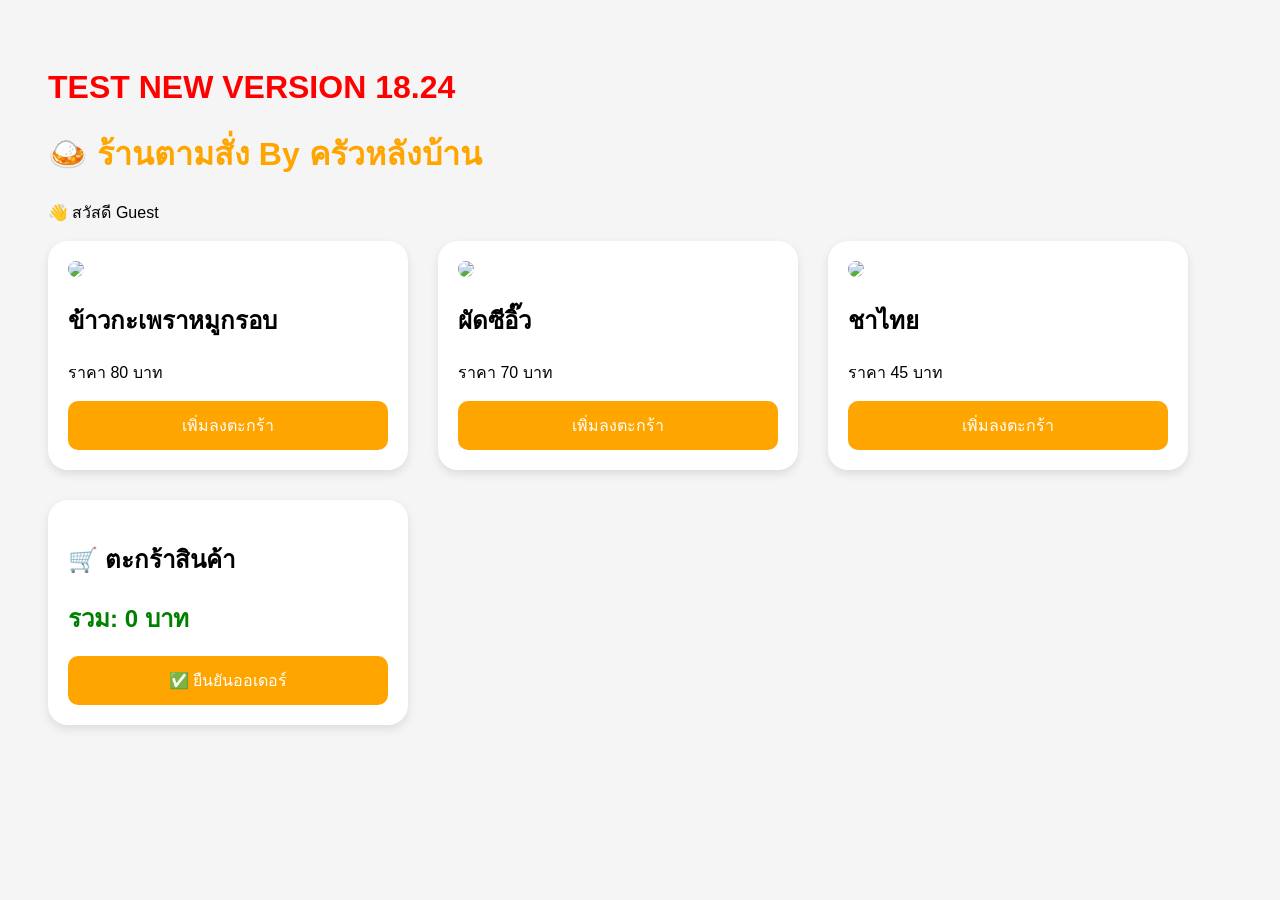
==== index.html @ c69625b1 "move js to script file" ====
<!DOCTYPE html>
<html lang="th">

<head>

    <meta charset="UTF-8">

    <meta name="viewport"
          content="width=device-width, initial-scale=1.0">

    <title>FOoDelivery</title>

    <style>

        body {

            font-family: sans-serif;
            background: #f5f5f5;
            padding: 40px;
        }

        h1 {

            color: orange;
        }

        .container {

            display: flex;
            gap: 30px;
            flex-wrap: wrap;
        }

        .food-card,
        .cart {

            background: white;

            padding: 20px;

            border-radius: 20px;

            width: 320px;

            box-shadow: 0 4px 10px rgba(0,0,0,0.1);
        }

        .food-card img {

            border-radius: 12px;
        }

        button {

            background: orange;

            color: white;

            border: none;

            padding: 12px 20px;

            border-radius: 10px;

            cursor: pointer;

            width: 100%;

            font-size: 16px;
        }

        .cart-item {

            border-bottom: 1px solid #ddd;

            padding: 10px 0;
        }

        .total {

            font-size: 24px;

            font-weight: bold;

            color: green;

            margin-top: 20px;
        }

    </style>

</head>

<body>
              <h1 style="color:red;">
              TEST NEW VERSION 18.24
              </h1>
    <h1>
        🍛 ร้านตามสั่ง By ครัวหลังบ้าน
    </h1>

    <p>

        👋 สวัสดี
        <span id="username">Guest</span>

    </p>

    <div class="container">

        <!-- FOOD -->
        <div class="container" id="food-container">

        </div>

        <!-- CART -->
        <div class="cart">

            <h2>
                🛒 ตะกร้าสินค้า
            </h2>

            <div id="cart-items"></div>

            <div class="total">

                รวม:
                <span id="total-price">0</span>
                บาท

            </div>

            <br>

            <button onclick="checkout()">

                ✅ ยืนยันออเดอร์

            </button>

        </div>

    </div>

    <!-- LIFF -->
    <script src="https://static.line-scdn.net/liff/edge/2/sdk.js"></script>

    <script src="script.js?v=2"></script>

</body>
</html>
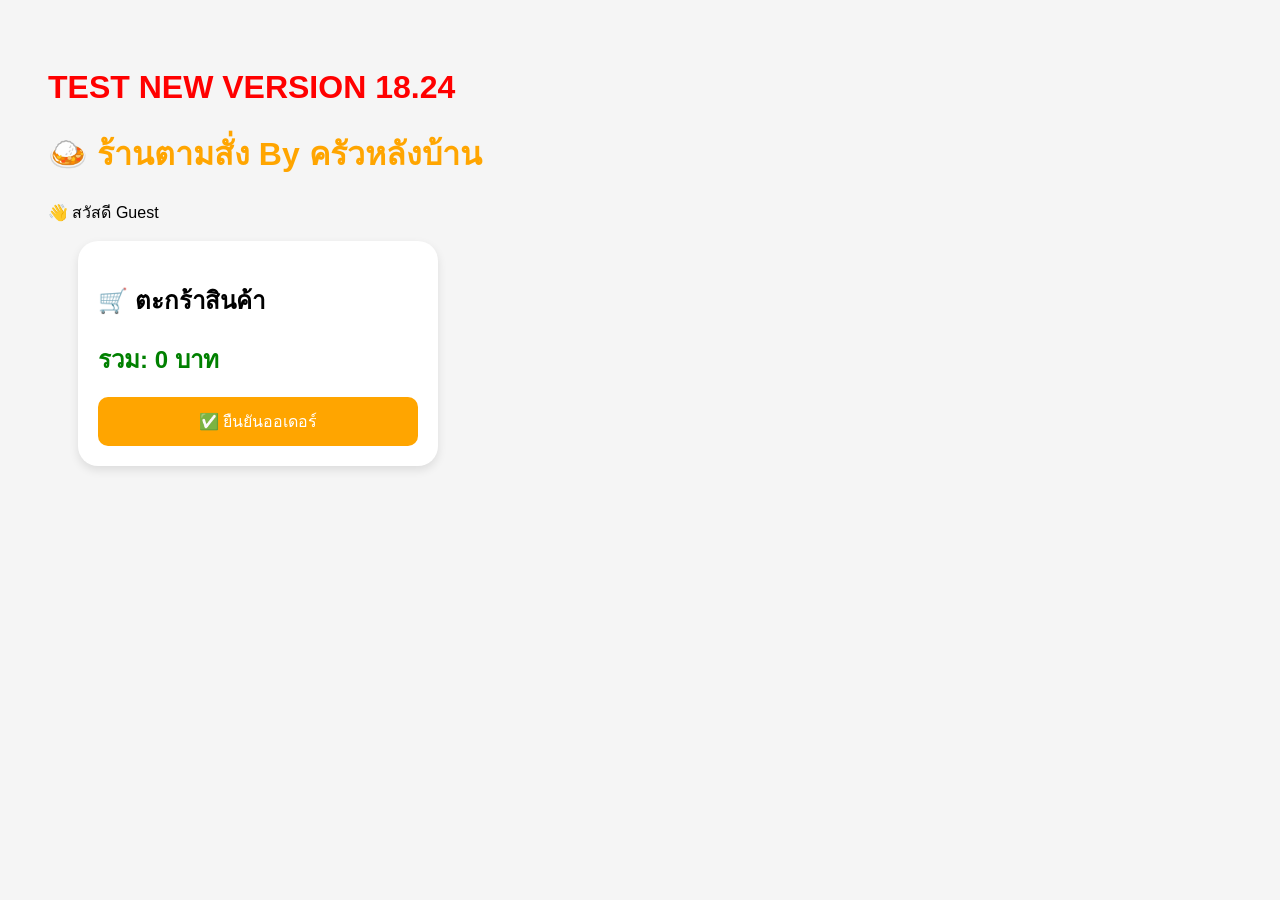
==== commit 883f86bb: "show foods from sheet" ====
--- a/index.html
+++ b/index.html
@@ -142,6 +142,10 @@
 
     </div>
 
+    <div class="container" id="food-container">
+        
+    </div>
+
     <!-- LIFF -->
     <script src="https://static.line-scdn.net/liff/edge/2/sdk.js"></script>
 
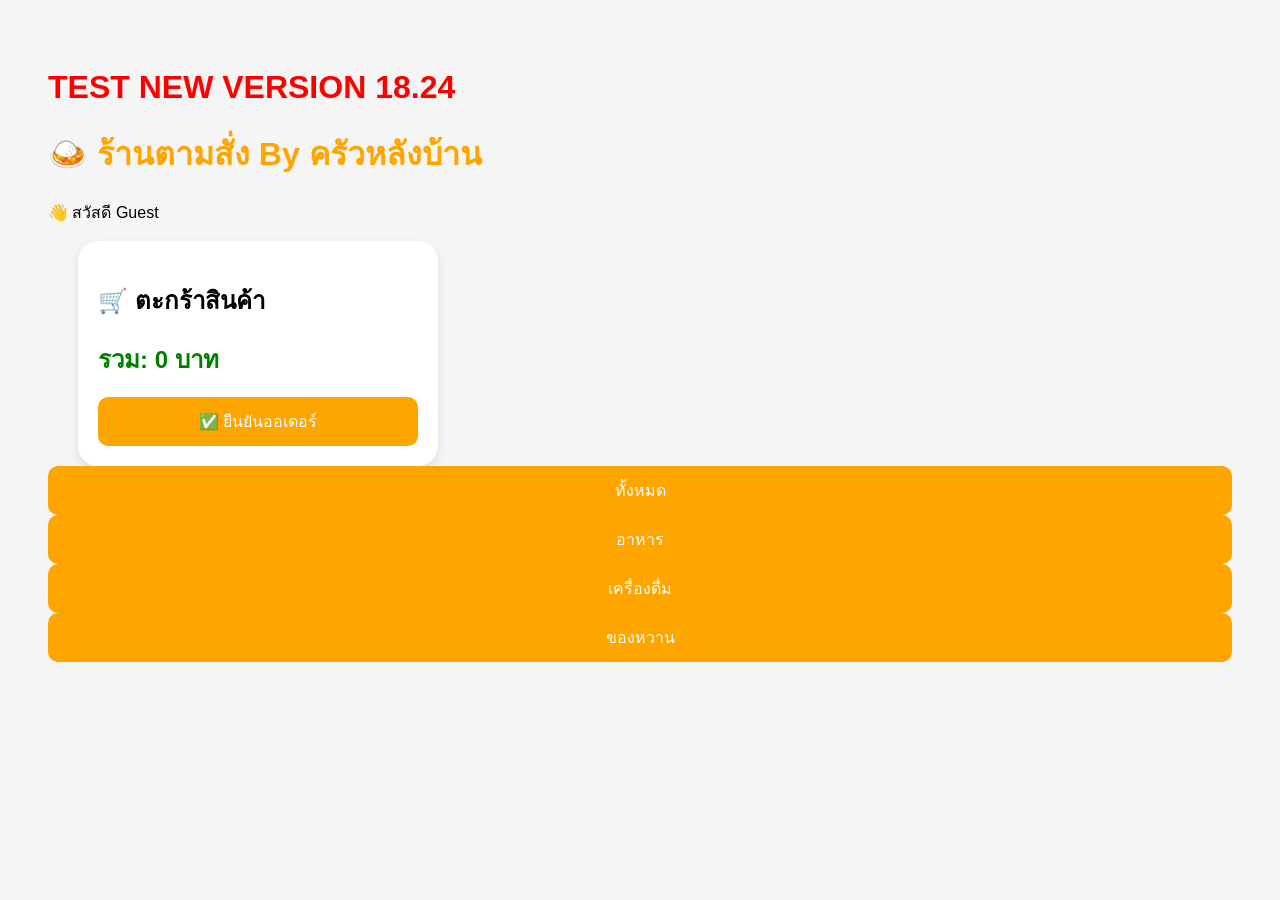
==== commit b260fafb: "add product status system" ====
--- a/index.html
+++ b/index.html
@@ -142,14 +142,32 @@
 
     </div>
 
-    <div class="container" id="food-container">
-        
-    </div>
+<div class="filter-buttons">
+
+    <button onclick="filterCategory('ทั้งหมด')">
+        ทั้งหมด
+    </button>
+
+    <button onclick="filterCategory('อาหาร')">
+        อาหาร
+    </button>
+
+    <button onclick="filterCategory('เครื่องดื่ม')">
+        เครื่องดื่ม
+    </button>
+
+    <button onclick="filterCategory('ของหวาน')">
+        ของหวาน
+    </button>
+
+</div>
+
+    <div class="container" id="food-container"></div>
 
     <!-- LIFF -->
     <script src="https://static.line-scdn.net/liff/edge/2/sdk.js"></script>
 
-    <script src="script.js?v=2"></script>
+    <script src="script.js?v=3"></script>
 
 </body>
 </html>
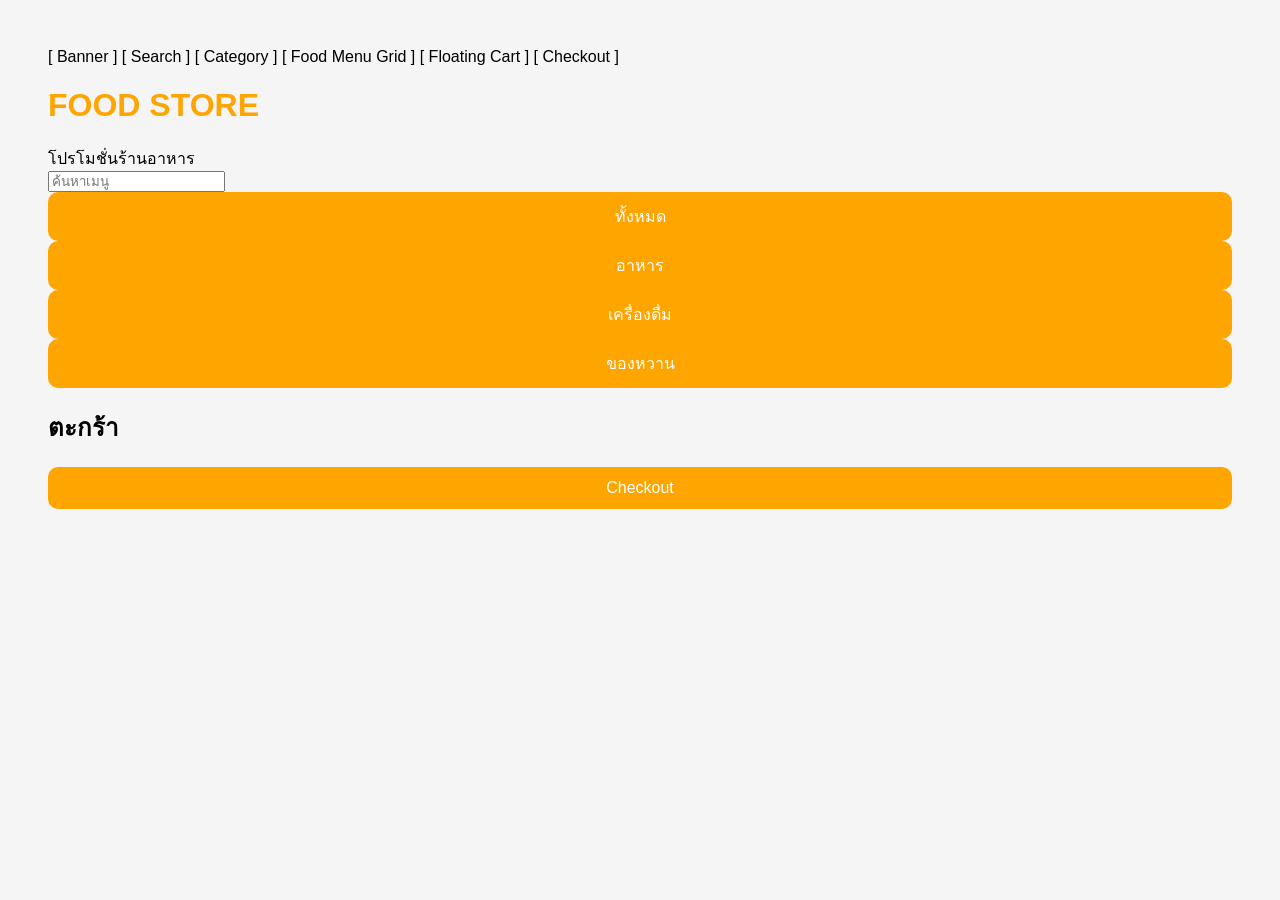
==== commit 4cdfefcb: "add product status system" ====
--- a/index.html
+++ b/index.html
@@ -92,78 +92,84 @@
 </head>
 
 <body>
-              <h1 style="color:red;">
-              TEST NEW VERSION 18.24
-              </h1>
+
+[ Banner ]
+
+[ Search ]
+
+[ Category ]
+
+[ Food Menu Grid ]
+
+[ Floating Cart ]
+
+[ Checkout ]
+
+
+<header>
+
     <h1>
-        🍛 ร้านตามสั่ง By ครัวหลังบ้าน
+        FOOD STORE
     </h1>
 
-    <p>
+</header>
 
-        👋 สวัสดี
-        <span id="username">Guest</span>
+    <section class="banner">
 
-    </p>
+        โปรโมชั่นร้านอาหาร
 
-    <div class="container">
+    </section>
 
-        <!-- FOOD -->
-        <div class="container" id="food-container">
+    <section class="search-section">
+
+        <input
+            type="text"
+            id="search-input"
+            placeholder="ค้นหาเมนู"
+            oninput="renderFoods()"
+        >
+
+    </section>
+
+    <section class="category-section">
+
+        <button>ทั้งหมด</button>
+
+        <button>อาหาร</button>
+
+        <button>เครื่องดื่ม</button>
+
+        <button>ของหวาน</button>
+
+    </section>
+
+    <section
+        id="food-container"
+        class="food-grid"
+    >
+
+    </section>
+
+    <section class="cart-section">
+
+        <h2>ตะกร้า</h2>
+
+        <div id="cart-items">
 
         </div>
 
-        <!-- CART -->
-        <div class="cart">
+        <button>
 
-            <h2>
-                🛒 ตะกร้าสินค้า
-            </h2>
+            Checkout
 
-            <div id="cart-items"></div>
+        </button>
 
-            <div class="total">
+    </section>
 
-                รวม:
-                <span id="total-price">0</span>
-                บาท
+    <div id="food-container"></div>
 
-            </div>
-
-            <br>
-
-            <button onclick="checkout()">
-
-                ✅ ยืนยันออเดอร์
-
-            </button>
-
-        </div>
-
-    </div>
-
-<div class="filter-buttons">
-
-    <button onclick="filterCategory('ทั้งหมด')">
-        ทั้งหมด
-    </button>
-
-    <button onclick="filterCategory('อาหาร')">
-        อาหาร
-    </button>
-
-    <button onclick="filterCategory('เครื่องดื่ม')">
-        เครื่องดื่ม
-    </button>
-
-    <button onclick="filterCategory('ของหวาน')">
-        ของหวาน
-    </button>
-
-</div>
-
-    <div class="container" id="food-container"></div>
-
+    <div id="cart-items"></div>
+    
     <!-- LIFF -->
     <script src="https://static.line-scdn.net/liff/edge/2/sdk.js"></script>
 
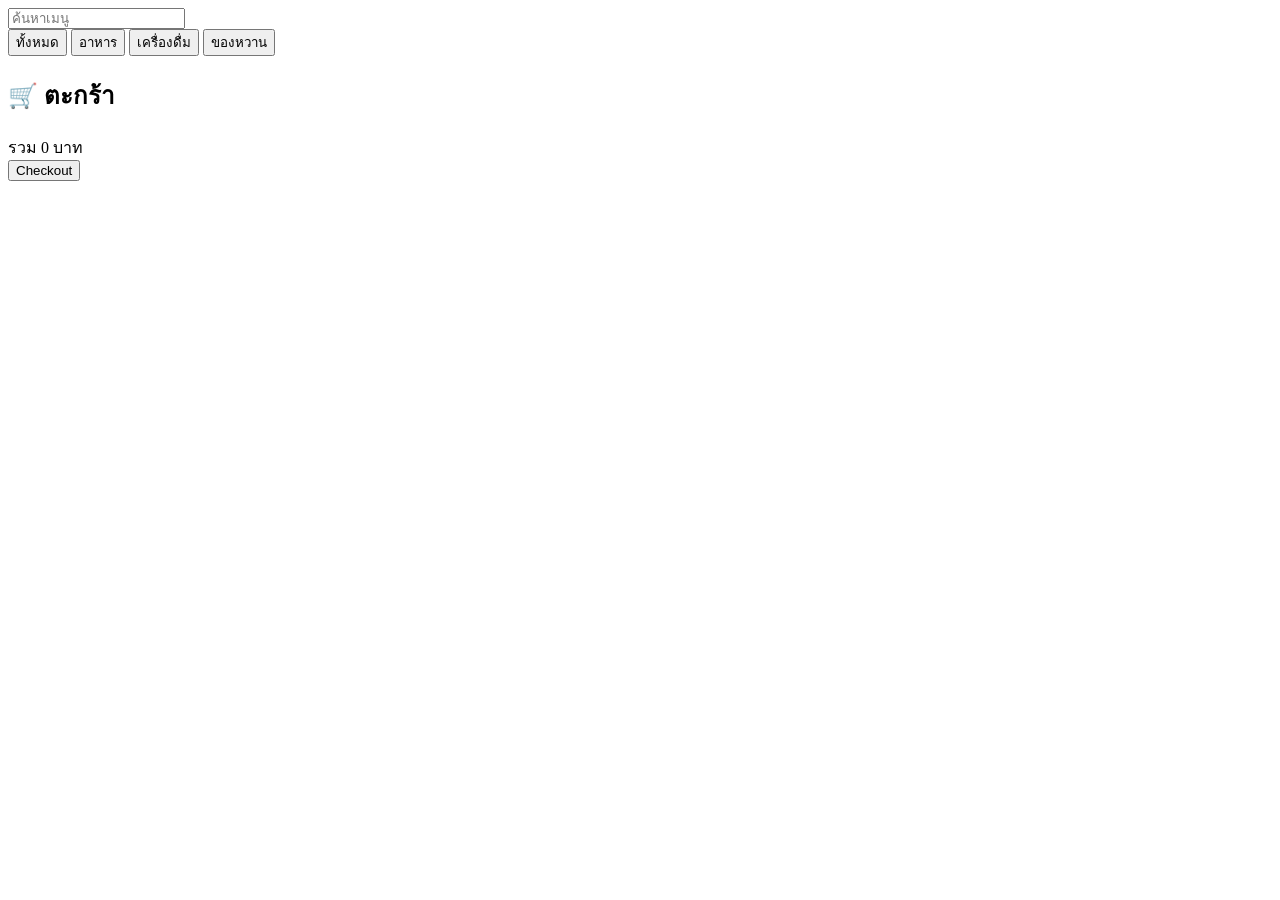
==== commit 0262b491: "add product status system" ====
--- a/index.html
+++ b/index.html
@@ -1,122 +1,7 @@
 <!DOCTYPE html>
-<html lang="th">
+            </p>
 
-<head>
-
-    <meta charset="UTF-8">
-
-    <meta name="viewport"
-          content="width=device-width, initial-scale=1.0">
-
-    <title>FOoDelivery</title>
-
-    <style>
-
-        body {
-
-            font-family: sans-serif;
-            background: #f5f5f5;
-            padding: 40px;
-        }
-
-        h1 {
-
-            color: orange;
-        }
-
-        .container {
-
-            display: flex;
-            gap: 30px;
-            flex-wrap: wrap;
-        }
-
-        .food-card,
-        .cart {
-
-            background: white;
-
-            padding: 20px;
-
-            border-radius: 20px;
-
-            width: 320px;
-
-            box-shadow: 0 4px 10px rgba(0,0,0,0.1);
-        }
-
-        .food-card img {
-
-            border-radius: 12px;
-        }
-
-        button {
-
-            background: orange;
-
-            color: white;
-
-            border: none;
-
-            padding: 12px 20px;
-
-            border-radius: 10px;
-
-            cursor: pointer;
-
-            width: 100%;
-
-            font-size: 16px;
-        }
-
-        .cart-item {
-
-            border-bottom: 1px solid #ddd;
-
-            padding: 10px 0;
-        }
-
-        .total {
-
-            font-size: 24px;
-
-            font-weight: bold;
-
-            color: green;
-
-            margin-top: 20px;
-        }
-
-    </style>
-
-</head>
-
-<body>
-
-[ Banner ]
-
-[ Search ]
-
-[ Category ]
-
-[ Food Menu Grid ]
-
-[ Floating Cart ]
-
-[ Checkout ]
-
-
-<header>
-
-    <h1>
-        FOOD STORE
-    </h1>
-
-</header>
-
-    <section class="banner">
-
-        โปรโมชั่นร้านอาหาร
+        </div>
 
     </section>
 
@@ -126,54 +11,64 @@
             type="text"
             id="search-input"
             placeholder="ค้นหาเมนู"
-            oninput="renderFoods()"
         >
 
     </section>
 
     <section class="category-section">
 
-        <button>ทั้งหมด</button>
+        <button>
+            ทั้งหมด
+        </button>
 
-        <button>อาหาร</button>
+        <button>
+            อาหาร
+        </button>
 
-        <button>เครื่องดื่ม</button>
+        <button>
+            เครื่องดื่ม
+        </button>
 
-        <button>ของหวาน</button>
+        <button>
+            ของหวาน
+        </button>
 
     </section>
 
     <section
+        class="food-grid"
         id="food-container"
-        class="food-grid"
     >
 
     </section>
 
-    <section class="cart-section">
+    <aside class="cart-section">
 
-        <h2>ตะกร้า</h2>
+        <h2>
+            🛒 ตะกร้า
+        </h2>
 
         <div id="cart-items">
 
         </div>
 
-        <button>
+        <div class="total-price">
+
+            รวม 0 บาท
+
+        </div>
+
+        <button class="checkout-btn">
 
             Checkout
 
         </button>
 
-    </section>
+    </aside>
 
-    <div id="food-container"></div>
-
-    <div id="cart-items"></div>
-    
-    <!-- LIFF -->
     <script src="https://static.line-scdn.net/liff/edge/2/sdk.js"></script>
 
-    <script src="script.js?v=3"></script>
+    <script src="script.js"></script>
 
 </body>
 </html>
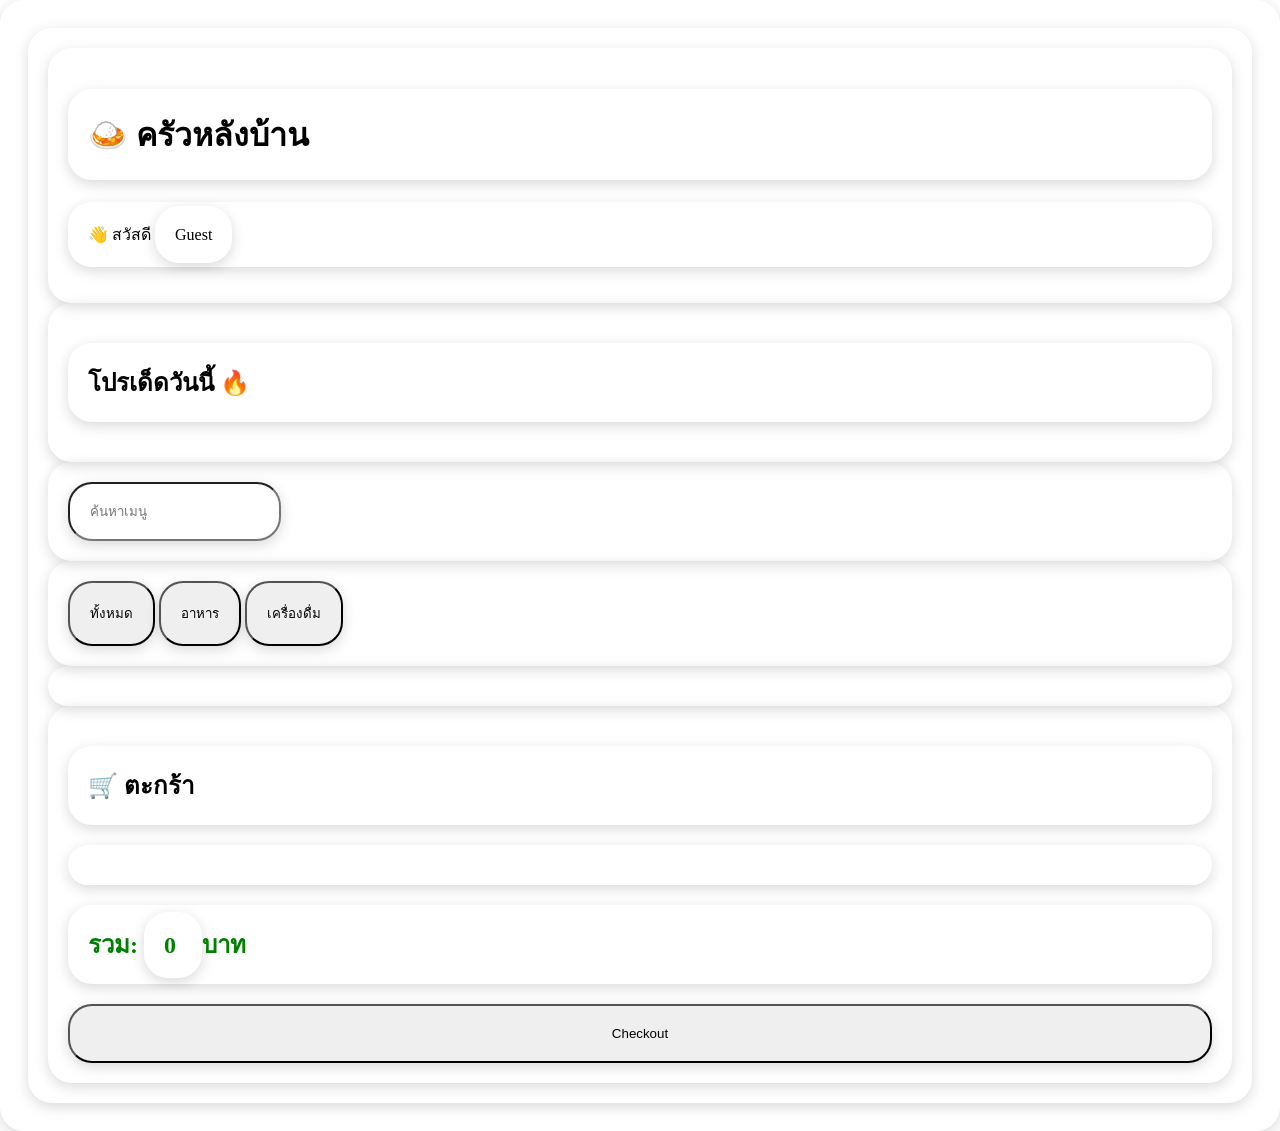
==== commit eb834b48: "add product status system" ====
--- a/index.html
+++ b/index.html
@@ -1,7 +1,51 @@
 <!DOCTYPE html>
-            </p>
 
-        </div>
+<html lang="th">
+
+<head>
+
+    <meta charset="UTF-8">
+
+    <meta
+        name="viewport"
+        content="width=device-width, initial-scale=1.0"
+    >
+
+    <title>
+        ครัวหลังบ้าน
+    </title>
+
+    <link
+        rel="stylesheet"
+        href="style.css"
+    >
+
+</head>
+
+<body>
+
+    <header class="main-header">
+
+        <h1>
+            🍛 ครัวหลังบ้าน
+        </h1>
+
+        <p>
+
+            👋 สวัสดี
+            <span id="username">
+                Guest
+            </span>
+
+        </p>
+
+    </header>
+
+    <section class="banner">
+
+        <h2>
+            โปรเด็ดวันนี้ 🔥
+        </h2>
 
     </section>
 
@@ -11,26 +55,23 @@
             type="text"
             id="search-input"
             placeholder="ค้นหาเมนู"
+            oninput="renderFoods()"
         >
 
     </section>
 
     <section class="category-section">
 
-        <button>
+        <button onclick="filterCategory('ทั้งหมด')">
             ทั้งหมด
         </button>
 
-        <button>
+        <button onclick="filterCategory('อาหาร')">
             อาหาร
         </button>
 
-        <button>
+        <button onclick="filterCategory('เครื่องดื่ม')">
             เครื่องดื่ม
-        </button>
-
-        <button>
-            ของหวาน
         </button>
 
     </section>
@@ -54,11 +95,18 @@
 
         <div class="total-price">
 
-            รวม 0 บาท
+            รวม:
+            <span id="total-price">
+                0
+            </span>
+            บาท
 
         </div>
 
-        <button class="checkout-btn">
+        <button
+            class="checkout-btn"
+            onclick="checkout()"
+        >
 
             Checkout
 
@@ -71,4 +119,5 @@
     <script src="script.js"></script>
 
 </body>
+
 </html>
--- a/style.css
+++ b/style.css
@@ -0,0 +1,83 @@
+* {
+
+    border-radius: 24px;
+
+    padding: 20px;
+
+    box-shadow:
+        0 4px 14px rgba(0,0,0,0.15);
+}
+
+.total-price {
+
+    margin-top: 20px;
+
+    font-size: 24px;
+
+    font-weight: bold;
+
+    color: green;
+}
+
+.checkout-btn {
+
+    width: 100%;
+
+    margin-top: 20px;
+}
+
+.dashboard-section,
+.dashboard-grid {
+
+    display: grid;
+
+    grid-template-columns:
+        repeat(auto-fit, minmax(240px, 1fr));
+
+    gap: 20px;
+
+    margin-bottom: 30px;
+}
+
+.dashboard-card,
+.admin-form-section,
+.menu-management,
+.order-card {
+
+    background: white;
+
+    border-radius: 24px;
+
+    padding: 24px;
+
+    box-shadow:
+        0 4px 14px rgba(0,0,0,0.08);
+}
+
+.admin-form-section {
+
+    margin-bottom: 30px;
+}
+
+.admin-form-section input,
+.admin-form-section select {
+
+    width: 100%;
+
+    padding: 14px;
+
+    margin-top: 10px;
+
+    margin-bottom: 14px;
+
+    border-radius: 12px;
+
+    border: 1px solid #ddd;
+}
+
+.orders-wrapper {
+
+    display: grid;
+
+    gap: 20px;
+}
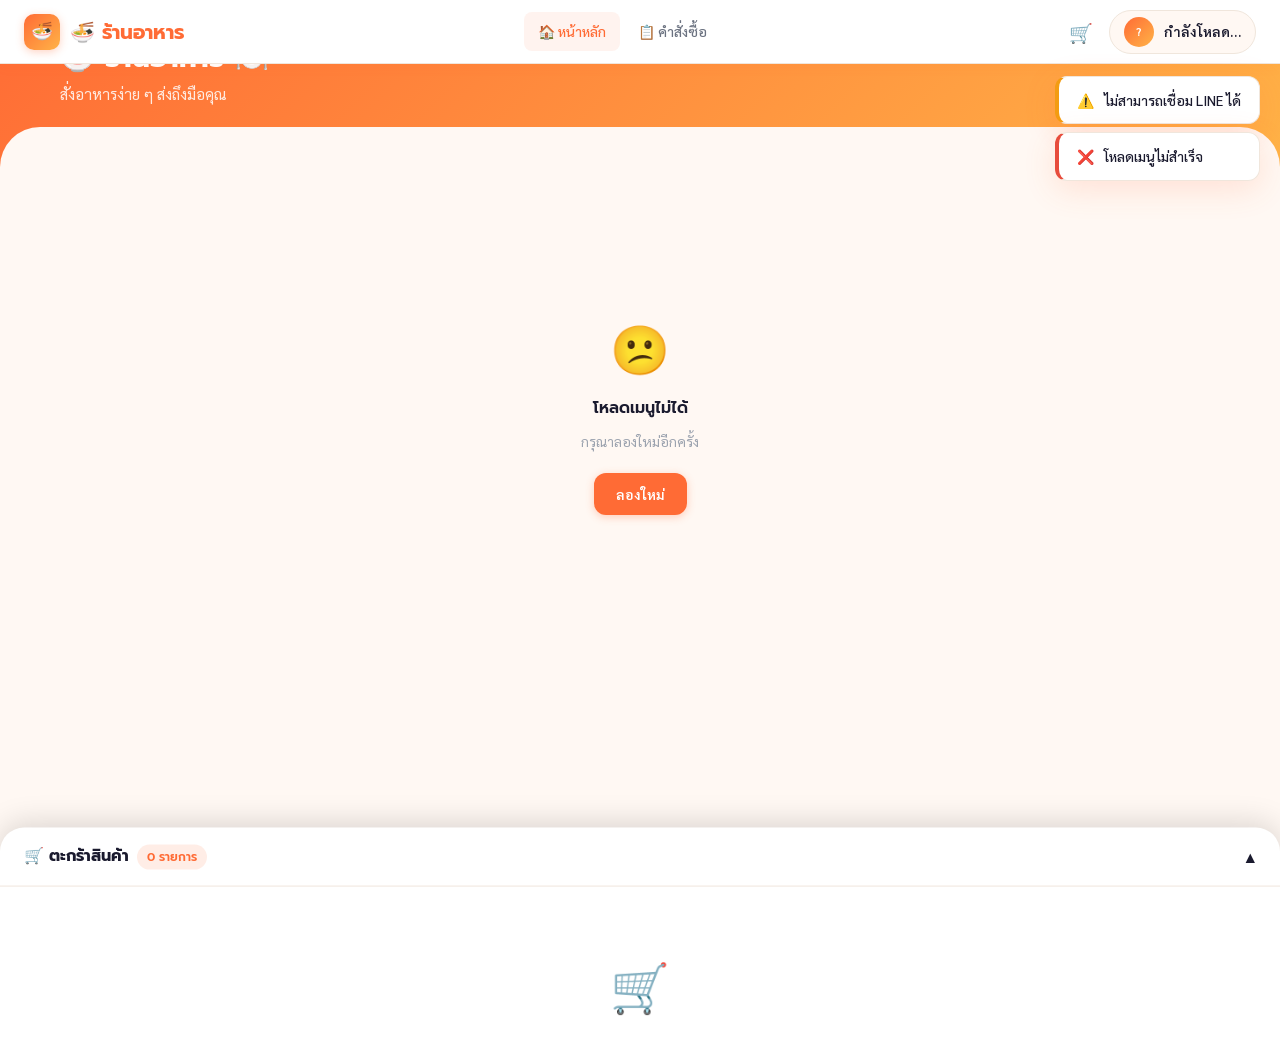
==== commit 92ff92f4: "FOoDoGo" ====
--- a/index.html
+++ b/index.html
@@ -1,123 +1,163 @@
-<!DOCTYPE html>
-
-<html lang="th">
-
-<head>
-
-    <meta charset="UTF-8">
-
-    <meta
-        name="viewport"
-        content="width=device-width, initial-scale=1.0"
-    >
-
-    <title>
-        ครัวหลังบ้าน
-    </title>
-
-    <link
-        rel="stylesheet"
-        href="style.css"
-    >
-
-</head>
-
-<body>
-
-    <header class="main-header">
-
-        <h1>
-            🍛 ครัวหลังบ้าน
-        </h1>
-
-        <p>
-
-            👋 สวัสดี
-            <span id="username">
-                Guest
-            </span>
-
-        </p>
-
-    </header>
-
-    <section class="banner">
-
-        <h2>
-            โปรเด็ดวันนี้ 🔥
-        </h2>
-
-    </section>
-
-    <section class="search-section">
-
-        <input
-            type="text"
-            id="search-input"
-            placeholder="ค้นหาเมนู"
-            oninput="renderFoods()"
-        >
-
-    </section>
-
-    <section class="category-section">
-
-        <button onclick="filterCategory('ทั้งหมด')">
-            ทั้งหมด
-        </button>
-
-        <button onclick="filterCategory('อาหาร')">
-            อาหาร
-        </button>
-
-        <button onclick="filterCategory('เครื่องดื่ม')">
-            เครื่องดื่ม
-        </button>
-
-    </section>
-
-    <section
-        class="food-grid"
-        id="food-container"
-    >
-
-    </section>
-
-    <aside class="cart-section">
-
-        <h2>
-            🛒 ตะกร้า
-        </h2>
-
-        <div id="cart-items">
-
-        </div>
-
-        <div class="total-price">
-
-            รวม:
-            <span id="total-price">
-                0
-            </span>
-            บาท
-
-        </div>
-
-        <button
-            class="checkout-btn"
-            onclick="checkout()"
-        >
-
-            Checkout
-
-        </button>
-
-    </aside>
-
-    <script src="https://static.line-scdn.net/liff/edge/2/sdk.js"></script>
-
-    <script src="script.js"></script>
-
-</body>
-
+<!DOCTYPE html>
+<html lang="th">
+<head>
+  <meta charset="UTF-8">
+  <meta name="viewport" content="width=device-width, initial-scale=1.0">
+  <title>สั่งอาหาร</title>
+  <link rel="preconnect" href="https://fonts.googleapis.com">
+  <link rel="stylesheet" href="style.css">
+</head>
+<body>
+
+<!-- ── Navbar ── -->
+<nav class="navbar">
+  <div class="navbar-brand">
+    <div class="logo-icon">🍜</div>
+    <span id="shop-name">ร้านอาหาร</span>
+  </div>
+
+  <div class="navbar-nav">
+    <a href="index.html"  class="nav-link active">🏠 หน้าหลัก</a>
+    <a href="orders.html" class="nav-link">📋 คำสั่งซื้อ</a>
+  </div>
+
+  <div class="flex items-center gap-2">
+    <button class="cart-btn" onclick="toggleCart()" title="ตะกร้าสินค้า">
+      🛒
+      <span class="cart-badge hidden" id="cart-badge">0</span>
+    </button>
+    <div class="navbar-user">
+      <div class="user-avatar" id="user-avatar">?</div>
+      <span class="user-name" id="user-name">กำลังโหลด…</span>
+    </div>
+  </div>
+</nav>
+
+<!-- ── Hero ── -->
+<div class="menu-hero">
+  <div class="menu-hero-content">
+    <h1 id="hero-title">สั่งอาหารออนไลน์ 🍽️</h1>
+    <p id="hero-sub">เลือกเมนูที่คุณชอบ สั่งง่าย ส่งเร็ว</p>
+  </div>
+</div>
+
+<!-- ── Main Content ── -->
+<div class="page-wrapper">
+  <div class="container">
+
+    <!-- Category Filter -->
+    <div id="category-filter" class="category-filter"></div>
+
+    <!-- Food Grid -->
+    <div id="food-grid" class="food-grid"></div>
+
+  </div>
+</div>
+
+<!-- ── Cart Drawer ── -->
+<div id="cart-drawer" class="cart-drawer">
+  <div class="cart-handle" onclick="toggleCart()">
+    <div class="cart-handle-title">
+      🛒 ตะกร้าสินค้า
+      <span class="badge badge-primary" id="cart-count-badge">0 รายการ</span>
+    </div>
+    <span id="cart-toggle-icon">▲</span>
+  </div>
+
+  <div id="cart-empty" class="empty-state">
+    <div class="empty-icon">🛒</div>
+    <h3>ตะกร้าว่างเปล่า</h3>
+    <p>เลือกเมนูที่คุณชอบได้เลย!</p>
+  </div>
+
+  <div id="cart-items" class="cart-items"></div>
+
+  <div id="cart-footer" class="cart-footer hidden">
+    <div class="cart-total">
+      <span>รวมทั้งหมด</span>
+      <span class="cart-total-price" id="cart-total">฿0</span>
+    </div>
+    <button class="btn btn-primary btn-lg btn-block" onclick="openCheckout()">
+      ✅ สั่งอาหาร
+    </button>
+  </div>
+</div>
+
+<!-- ── Food Detail Modal ── -->
+<div class="modal-overlay" id="food-detail-modal">
+  <div class="modal">
+    <div class="modal-header">
+      <h2 class="modal-title" id="detail-name">ชื่อเมนู</h2>
+      <button class="modal-close" onclick="closeModal('food-detail-modal')">✕</button>
+    </div>
+    <div id="detail-img" style="border-radius:var(--radius-md);overflow:hidden;margin-bottom:16px;background:var(--bg);min-height:160px;display:flex;align-items:center;justify-content:center"></div>
+    <p id="detail-desc" style="font-size:0.875rem;color:var(--text-secondary);margin-bottom:12px;line-height:1.7"></p>
+    <div style="font-size:1.25rem;font-weight:700;color:var(--primary);margin-bottom:20px" id="detail-price">฿0</div>
+    <button class="btn btn-primary btn-block" id="detail-add-btn" onclick="">+ เพิ่มลงตะกร้า</button>
+  </div>
+</div>
+
+<!-- ── Checkout Modal ── -->
+<div class="modal-overlay" id="checkout-modal">
+  <div class="modal">
+    <div class="modal-header">
+      <h2 class="modal-title">🛒 ยืนยันคำสั่งซื้อ</h2>
+      <button class="modal-close" onclick="closeModal('checkout-modal')">✕</button>
+    </div>
+
+    <div id="checkout-summary" style="margin-bottom:20px;display:flex;flex-direction:column;gap:8px"></div>
+
+    <div class="form-group">
+      <label class="form-label">📍 ที่อยู่จัดส่ง <span style="color:var(--danger)">*</span></label>
+      <textarea id="order-address" class="form-control note-field"
+                placeholder="กรอกที่อยู่จัดส่งของคุณ เช่น บ้านเลขที่, ตึก, ห้อง…"></textarea>
+    </div>
+
+    <div class="form-group">
+      <label class="form-label">📝 หมายเหตุ (ถ้ามี)</label>
+      <textarea id="order-note" class="form-control note-field"
+                placeholder="เช่น ไม่ใส่ผัก, เผ็ดน้อย…"></textarea>
+    </div>
+
+    <button class="btn btn-primary btn-lg btn-block" id="submit-order-btn" onclick="submitOrder()">
+      ✅ ยืนยันสั่งอาหาร
+    </button>
+  </div>
+</div>
+
+<!-- ── Toast Container ── -->
+<div id="toast-container" class="toast-container"></div>
+
+<!-- ── Scripts ── -->
+<script src="https://static.line-scdn.net/liff/edge/2/sdk.js"></script>
+<script src="config.js"></script>
+<script src="script.js"></script>
+<script>
+  // Set shop name from config
+  document.addEventListener("DOMContentLoaded", () => {
+    document.getElementById("shop-name").textContent = CONFIG.SHOP_NAME;
+    document.getElementById("hero-title").textContent = CONFIG.SHOP_NAME + " 🍽️";
+    document.getElementById("hero-sub").textContent   = CONFIG.SHOP_SUBTITLE;
+  });
+
+  // Cart drawer toggle arrow
+  const origToggle = window.toggleCart;
+  window.toggleCart = function() {
+    origToggle();
+    const icon = document.getElementById("cart-toggle-icon");
+    if (icon) icon.textContent = cartOpen ? "▼" : "▲";
+  };
+
+  // Update cart count badge in handle
+  const origRender = window.renderCart;
+  window.renderCart = function() {
+    origRender();
+    const badge = document.getElementById("cart-count-badge");
+    if (badge) {
+      const total = cart.reduce((s, c) => s + c.qty, 0);
+      badge.textContent = `${total} รายการ`;
+    }
+  };
+</script>
+</body>
 </html>
--- a/style.css
+++ b/style.css
@@ -1,83 +1,1490 @@
-* {
-
-    border-radius: 24px;
-
-    padding: 20px;
-
-    box-shadow:
-        0 4px 14px rgba(0,0,0,0.15);
-}
-
-.total-price {
-
-    margin-top: 20px;
-
-    font-size: 24px;
-
-    font-weight: bold;
-
-    color: green;
-}
-
-.checkout-btn {
-
-    width: 100%;
-
-    margin-top: 20px;
-}
-
-.dashboard-section,
-.dashboard-grid {
-
-    display: grid;
-
-    grid-template-columns:
-        repeat(auto-fit, minmax(240px, 1fr));
-
-    gap: 20px;
-
-    margin-bottom: 30px;
-}
-
-.dashboard-card,
-.admin-form-section,
-.menu-management,
-.order-card {
-
-    background: white;
-
-    border-radius: 24px;
-
-    padding: 24px;
-
-    box-shadow:
-        0 4px 14px rgba(0,0,0,0.08);
-}
-
-.admin-form-section {
-
-    margin-bottom: 30px;
-}
-
-.admin-form-section input,
-.admin-form-section select {
-
-    width: 100%;
-
-    padding: 14px;
-
-    margin-top: 10px;
-
-    margin-bottom: 14px;
-
-    border-radius: 12px;
-
-    border: 1px solid #ddd;
-}
-
-.orders-wrapper {
-
-    display: grid;
-
-    gap: 20px;
-}+/* ============================================
+   FOOD DELIVERY SYSTEM — style.css
+   Theme: Warm / Orange / Food App
+   ============================================ */
+
+@import url('https://fonts.googleapis.com/css2?family=Prompt:wght@300;400;500;600;700&family=Sarabun:wght@300;400;500;600&display=swap');
+
+/* ── CSS Variables ── */
+:root {
+  --primary:       #FF6B35;
+  --primary-dark:  #E85520;
+  --primary-light: #FF8C5A;
+  --accent:        #FFB347;
+  --success:       #2ECC71;
+  --danger:        #E74C3C;
+  --warning:       #F39C12;
+  --info:          #3498DB;
+
+  --bg:            #FFF8F3;
+  --bg-card:       #FFFFFF;
+  --bg-sidebar:    #1A1A2E;
+  --bg-nav:        #FFFFFF;
+
+  --text-primary:  #1A1A2E;
+  --text-secondary:#6B7280;
+  --text-muted:    #9CA3AF;
+  --text-white:    #FFFFFF;
+
+  --border:        #F0E6DC;
+  --border-strong: #E5D5C8;
+  --shadow-sm:     0 1px 3px rgba(255,107,53,0.08);
+  --shadow-md:     0 4px 16px rgba(255,107,53,0.12);
+  --shadow-lg:     0 8px 32px rgba(255,107,53,0.16);
+
+  --radius-sm:     8px;
+  --radius-md:     12px;
+  --radius-lg:     20px;
+  --radius-xl:     28px;
+
+  --font-head:     'Prompt', sans-serif;
+  --font-body:     'Sarabun', sans-serif;
+
+  --nav-height:    64px;
+  --sidebar-width: 240px;
+
+  --transition:    all 0.22s cubic-bezier(0.4,0,0.2,1);
+}
+
+/* ── Reset & Base ── */
+*, *::before, *::after { box-sizing: border-box; margin: 0; padding: 0; }
+
+html { font-size: 16px; scroll-behavior: smooth; }
+
+body {
+  font-family: var(--font-body);
+  background: var(--bg);
+  color: var(--text-primary);
+  line-height: 1.6;
+  min-height: 100vh;
+  -webkit-font-smoothing: antialiased;
+}
+
+h1,h2,h3,h4,h5,h6 { font-family: var(--font-head); line-height: 1.3; }
+a { text-decoration: none; color: inherit; }
+img { max-width: 100%; display: block; }
+ul { list-style: none; }
+button { cursor: pointer; font-family: var(--font-body); border: none; outline: none; }
+input, select, textarea { font-family: var(--font-body); outline: none; border: none; }
+
+/* ── Scrollbar ── */
+::-webkit-scrollbar { width: 6px; height: 6px; }
+::-webkit-scrollbar-track { background: var(--bg); }
+::-webkit-scrollbar-thumb { background: var(--border-strong); border-radius: 99px; }
+::-webkit-scrollbar-thumb:hover { background: var(--primary-light); }
+
+/* ============================================
+   NAVIGATION (Top Bar)
+   ============================================ */
+.navbar {
+  position: fixed;
+  top: 0; left: 0; right: 0;
+  height: var(--nav-height);
+  background: var(--bg-nav);
+  border-bottom: 1.5px solid var(--border);
+  display: flex;
+  align-items: center;
+  justify-content: space-between;
+  padding: 0 24px;
+  z-index: 100;
+  box-shadow: 0 2px 12px rgba(255,107,53,0.07);
+}
+
+.navbar-brand {
+  display: flex;
+  align-items: center;
+  gap: 10px;
+  font-family: var(--font-head);
+  font-size: 1.25rem;
+  font-weight: 700;
+  color: var(--primary);
+}
+
+.navbar-brand .logo-icon {
+  width: 36px; height: 36px;
+  background: linear-gradient(135deg, var(--primary), var(--accent));
+  border-radius: 10px;
+  display: flex; align-items: center; justify-content: center;
+  font-size: 1.1rem;
+  box-shadow: 0 2px 8px rgba(255,107,53,0.3);
+}
+
+.navbar-nav {
+  display: flex;
+  align-items: center;
+  gap: 4px;
+}
+
+.nav-link {
+  display: flex;
+  align-items: center;
+  gap: 6px;
+  padding: 8px 14px;
+  border-radius: var(--radius-sm);
+  font-size: 0.875rem;
+  font-weight: 500;
+  color: var(--text-secondary);
+  transition: var(--transition);
+}
+
+.nav-link:hover, .nav-link.active {
+  background: rgba(255,107,53,0.08);
+  color: var(--primary);
+}
+
+.navbar-user {
+  display: flex;
+  align-items: center;
+  gap: 10px;
+  padding: 6px 14px;
+  border-radius: var(--radius-xl);
+  background: var(--bg);
+  border: 1.5px solid var(--border);
+  cursor: pointer;
+  transition: var(--transition);
+}
+
+.navbar-user:hover { border-color: var(--primary-light); }
+
+.user-avatar {
+  width: 30px; height: 30px;
+  border-radius: 50%;
+  background: linear-gradient(135deg, var(--primary), var(--accent));
+  display: flex; align-items: center; justify-content: center;
+  font-size: 0.75rem;
+  font-weight: 700;
+  color: white;
+  overflow: hidden;
+}
+
+.user-avatar img { width: 100%; height: 100%; object-fit: cover; }
+
+.user-name {
+  font-size: 0.875rem;
+  font-weight: 600;
+  color: var(--text-primary);
+}
+
+/* ── Cart Badge (on navbar) ── */
+.cart-btn {
+  position: relative;
+  background: none;
+  padding: 8px;
+  border-radius: var(--radius-sm);
+  font-size: 1.2rem;
+  color: var(--text-secondary);
+  transition: var(--transition);
+}
+.cart-btn:hover { color: var(--primary); background: rgba(255,107,53,0.08); }
+
+.cart-badge {
+  position: absolute;
+  top: 2px; right: 2px;
+  background: var(--primary);
+  color: white;
+  font-size: 0.6rem;
+  font-weight: 700;
+  min-width: 16px; height: 16px;
+  border-radius: 99px;
+  display: flex; align-items: center; justify-content: center;
+  padding: 0 4px;
+}
+
+/* ============================================
+   LAYOUT — Page Wrapper
+   ============================================ */
+.page-wrapper {
+  padding-top: var(--nav-height);
+  min-height: 100vh;
+}
+
+.container {
+  max-width: 1200px;
+  margin: 0 auto;
+  padding: 0 20px;
+}
+
+/* Admin layout with sidebar */
+.admin-layout {
+  display: flex;
+  padding-top: var(--nav-height);
+  min-height: 100vh;
+}
+
+/* ── Sidebar ── */
+.sidebar {
+  width: var(--sidebar-width);
+  background: var(--bg-sidebar);
+  position: fixed;
+  top: var(--nav-height);
+  left: 0;
+  bottom: 0;
+  overflow-y: auto;
+  padding: 20px 0;
+  z-index: 50;
+  transition: var(--transition);
+}
+
+.sidebar-section {
+  padding: 0 12px;
+  margin-bottom: 8px;
+}
+
+.sidebar-label {
+  font-size: 0.65rem;
+  font-weight: 700;
+  letter-spacing: 0.12em;
+  text-transform: uppercase;
+  color: rgba(255,255,255,0.3);
+  padding: 8px 12px 4px;
+}
+
+.sidebar-link {
+  display: flex;
+  align-items: center;
+  gap: 10px;
+  padding: 10px 12px;
+  border-radius: var(--radius-sm);
+  color: rgba(255,255,255,0.65);
+  font-size: 0.875rem;
+  font-weight: 500;
+  transition: var(--transition);
+  margin-bottom: 2px;
+}
+
+.sidebar-link:hover {
+  background: rgba(255,255,255,0.08);
+  color: white;
+}
+
+.sidebar-link.active {
+  background: var(--primary);
+  color: white;
+  box-shadow: 0 2px 10px rgba(255,107,53,0.4);
+}
+
+.sidebar-link .icon { font-size: 1rem; width: 20px; text-align: center; }
+
+.admin-main {
+  margin-left: var(--sidebar-width);
+  flex: 1;
+  padding: 28px;
+  min-width: 0;
+}
+
+/* ============================================
+   CARDS
+   ============================================ */
+.card {
+  background: var(--bg-card);
+  border-radius: var(--radius-lg);
+  border: 1.5px solid var(--border);
+  padding: 24px;
+  box-shadow: var(--shadow-sm);
+  transition: var(--transition);
+}
+
+.card:hover { box-shadow: var(--shadow-md); }
+
+.card-header {
+  display: flex;
+  align-items: center;
+  justify-content: space-between;
+  margin-bottom: 20px;
+}
+
+.card-title {
+  font-family: var(--font-head);
+  font-size: 1rem;
+  font-weight: 600;
+  color: var(--text-primary);
+}
+
+/* Stat cards */
+.stat-cards {
+  display: grid;
+  grid-template-columns: repeat(auto-fit, minmax(200px, 1fr));
+  gap: 16px;
+  margin-bottom: 28px;
+}
+
+.stat-card {
+  background: var(--bg-card);
+  border-radius: var(--radius-lg);
+  padding: 20px;
+  border: 1.5px solid var(--border);
+  display: flex;
+  align-items: center;
+  gap: 16px;
+  box-shadow: var(--shadow-sm);
+  transition: var(--transition);
+}
+
+.stat-card:hover { box-shadow: var(--shadow-md); transform: translateY(-2px); }
+
+.stat-icon {
+  width: 48px; height: 48px;
+  border-radius: var(--radius-md);
+  display: flex; align-items: center; justify-content: center;
+  font-size: 1.4rem;
+  flex-shrink: 0;
+}
+
+.stat-icon.orange { background: rgba(255,107,53,0.12); }
+.stat-icon.green  { background: rgba(46,204,113,0.12); }
+.stat-icon.blue   { background: rgba(52,152,219,0.12); }
+.stat-icon.yellow { background: rgba(243,156,18,0.12); }
+
+.stat-info { flex: 1; min-width: 0; }
+
+.stat-value {
+  font-family: var(--font-head);
+  font-size: 1.5rem;
+  font-weight: 700;
+  color: var(--text-primary);
+  line-height: 1;
+  margin-bottom: 4px;
+}
+
+.stat-label {
+  font-size: 0.8rem;
+  color: var(--text-secondary);
+}
+
+/* ============================================
+   BUTTONS
+   ============================================ */
+.btn {
+  display: inline-flex;
+  align-items: center;
+  gap: 6px;
+  padding: 10px 20px;
+  border-radius: var(--radius-md);
+  font-size: 0.875rem;
+  font-weight: 600;
+  transition: var(--transition);
+  white-space: nowrap;
+  border: 2px solid transparent;
+}
+
+.btn-primary {
+  background: var(--primary);
+  color: white;
+  box-shadow: 0 2px 8px rgba(255,107,53,0.3);
+}
+.btn-primary:hover {
+  background: var(--primary-dark);
+  box-shadow: 0 4px 16px rgba(255,107,53,0.4);
+  transform: translateY(-1px);
+}
+
+.btn-outline {
+  background: transparent;
+  color: var(--primary);
+  border-color: var(--primary);
+}
+.btn-outline:hover {
+  background: rgba(255,107,53,0.08);
+}
+
+.btn-ghost {
+  background: var(--bg);
+  color: var(--text-secondary);
+  border-color: var(--border);
+}
+.btn-ghost:hover {
+  background: var(--border);
+  color: var(--text-primary);
+}
+
+.btn-success {
+  background: var(--success);
+  color: white;
+}
+.btn-success:hover { background: #27AE60; transform: translateY(-1px); }
+
+.btn-danger {
+  background: var(--danger);
+  color: white;
+}
+.btn-danger:hover { background: #C0392B; transform: translateY(-1px); }
+
+.btn-sm { padding: 6px 12px; font-size: 0.8rem; border-radius: var(--radius-sm); }
+.btn-lg { padding: 14px 28px; font-size: 1rem; border-radius: var(--radius-lg); }
+.btn-block { width: 100%; justify-content: center; }
+
+.btn:disabled {
+  opacity: 0.5;
+  cursor: not-allowed;
+  transform: none !important;
+}
+
+/* ============================================
+   FORMS
+   ============================================ */
+.form-group { margin-bottom: 18px; }
+
+.form-label {
+  display: block;
+  font-size: 0.875rem;
+  font-weight: 600;
+  color: var(--text-primary);
+  margin-bottom: 6px;
+}
+
+.form-control {
+  width: 100%;
+  padding: 10px 14px;
+  background: var(--bg);
+  border: 1.5px solid var(--border-strong);
+  border-radius: var(--radius-md);
+  font-size: 0.875rem;
+  color: var(--text-primary);
+  transition: var(--transition);
+}
+
+.form-control:focus {
+  border-color: var(--primary);
+  background: white;
+  box-shadow: 0 0 0 3px rgba(255,107,53,0.1);
+}
+
+.form-control::placeholder { color: var(--text-muted); }
+
+select.form-control { cursor: pointer; }
+
+.form-row {
+  display: grid;
+  grid-template-columns: 1fr 1fr;
+  gap: 14px;
+}
+
+/* ============================================
+   BADGES / TAGS
+   ============================================ */
+.badge {
+  display: inline-flex;
+  align-items: center;
+  gap: 4px;
+  padding: 3px 10px;
+  border-radius: 99px;
+  font-size: 0.75rem;
+  font-weight: 600;
+  white-space: nowrap;
+}
+
+.badge-primary { background: rgba(255,107,53,0.12); color: var(--primary); }
+.badge-success { background: rgba(46,204,113,0.12); color: var(--success); }
+.badge-danger  { background: rgba(231,76,60,0.12);  color: var(--danger); }
+.badge-warning { background: rgba(243,156,18,0.12); color: var(--warning); }
+.badge-info    { background: rgba(52,152,219,0.12); color: var(--info); }
+.badge-gray    { background: rgba(107,114,128,0.12); color: var(--text-secondary); }
+
+/* ============================================
+   TABLES
+   ============================================ */
+.table-wrap {
+  overflow-x: auto;
+  border-radius: var(--radius-md);
+  border: 1.5px solid var(--border);
+}
+
+table {
+  width: 100%;
+  border-collapse: collapse;
+  font-size: 0.875rem;
+}
+
+thead th {
+  background: var(--bg);
+  padding: 12px 16px;
+  text-align: left;
+  font-size: 0.75rem;
+  font-weight: 700;
+  text-transform: uppercase;
+  letter-spacing: 0.06em;
+  color: var(--text-secondary);
+  border-bottom: 1.5px solid var(--border);
+}
+
+tbody tr {
+  border-bottom: 1px solid var(--border);
+  transition: var(--transition);
+}
+tbody tr:last-child { border-bottom: none; }
+tbody tr:hover { background: rgba(255,107,53,0.03); }
+
+tbody td {
+  padding: 14px 16px;
+  color: var(--text-primary);
+  vertical-align: middle;
+}
+
+/* ============================================
+   MODAL
+   ============================================ */
+.modal-overlay {
+  position: fixed;
+  inset: 0;
+  background: rgba(26,26,46,0.6);
+  backdrop-filter: blur(4px);
+  z-index: 200;
+  display: flex;
+  align-items: center;
+  justify-content: center;
+  padding: 20px;
+  opacity: 0;
+  pointer-events: none;
+  transition: opacity 0.25s ease;
+}
+
+.modal-overlay.open {
+  opacity: 1;
+  pointer-events: all;
+}
+
+.modal {
+  background: var(--bg-card);
+  border-radius: var(--radius-xl);
+  width: 100%;
+  max-width: 520px;
+  max-height: 90vh;
+  overflow-y: auto;
+  padding: 32px;
+  box-shadow: 0 20px 60px rgba(0,0,0,0.2);
+  transform: translateY(20px) scale(0.97);
+  transition: transform 0.25s cubic-bezier(0.34,1.56,0.64,1);
+}
+
+.modal-overlay.open .modal {
+  transform: translateY(0) scale(1);
+}
+
+.modal-header {
+  display: flex;
+  align-items: center;
+  justify-content: space-between;
+  margin-bottom: 24px;
+}
+
+.modal-title {
+  font-family: var(--font-head);
+  font-size: 1.15rem;
+  font-weight: 700;
+  color: var(--text-primary);
+}
+
+.modal-close {
+  width: 32px; height: 32px;
+  border-radius: 50%;
+  background: var(--bg);
+  border: 1.5px solid var(--border);
+  display: flex; align-items: center; justify-content: center;
+  font-size: 1rem;
+  color: var(--text-secondary);
+  cursor: pointer;
+  transition: var(--transition);
+}
+.modal-close:hover { background: var(--danger); color: white; border-color: var(--danger); }
+
+/* ============================================
+   TOAST NOTIFICATIONS
+   ============================================ */
+.toast-container {
+  position: fixed;
+  top: calc(var(--nav-height) + 12px);
+  right: 20px;
+  z-index: 999;
+  display: flex;
+  flex-direction: column;
+  gap: 8px;
+  pointer-events: none;
+}
+
+.toast {
+  display: flex;
+  align-items: center;
+  gap: 10px;
+  padding: 12px 18px;
+  background: var(--bg-card);
+  border-radius: var(--radius-md);
+  border: 1.5px solid var(--border);
+  box-shadow: var(--shadow-lg);
+  font-size: 0.875rem;
+  font-weight: 500;
+  pointer-events: all;
+  animation: toastIn 0.3s cubic-bezier(0.34,1.56,0.64,1);
+  max-width: 320px;
+}
+
+.toast.success { border-left: 4px solid var(--success); }
+.toast.error   { border-left: 4px solid var(--danger); }
+.toast.info    { border-left: 4px solid var(--info); }
+.toast.warning { border-left: 4px solid var(--warning); }
+
+@keyframes toastIn {
+  from { transform: translateX(100%); opacity: 0; }
+  to   { transform: translateX(0);   opacity: 1; }
+}
+
+/* ============================================
+   LOADING / SPINNER
+   ============================================ */
+.spinner {
+  width: 36px; height: 36px;
+  border: 3px solid var(--border);
+  border-top-color: var(--primary);
+  border-radius: 50%;
+  animation: spin 0.8s linear infinite;
+}
+
+@keyframes spin { to { transform: rotate(360deg); } }
+
+.loading-wrap {
+  display: flex;
+  flex-direction: column;
+  align-items: center;
+  justify-content: center;
+  padding: 60px 20px;
+  gap: 16px;
+  color: var(--text-muted);
+  font-size: 0.875rem;
+}
+
+/* ============================================
+   EMPTY STATE
+   ============================================ */
+.empty-state {
+  display: flex;
+  flex-direction: column;
+  align-items: center;
+  justify-content: center;
+  padding: 60px 20px;
+  gap: 12px;
+  text-align: center;
+}
+
+.empty-state .empty-icon { font-size: 3rem; }
+.empty-state h3 { font-size: 1rem; font-weight: 600; color: var(--text-primary); }
+.empty-state p  { font-size: 0.875rem; color: var(--text-muted); }
+
+/* ============================================
+   PAGE HEADER
+   ============================================ */
+.page-header {
+  display: flex;
+  align-items: center;
+  justify-content: space-between;
+  margin-bottom: 28px;
+  flex-wrap: wrap;
+  gap: 12px;
+}
+
+.page-title {
+  font-family: var(--font-head);
+  font-size: 1.5rem;
+  font-weight: 700;
+  color: var(--text-primary);
+}
+
+.page-subtitle {
+  font-size: 0.875rem;
+  color: var(--text-secondary);
+  margin-top: 2px;
+}
+
+/* ============================================
+   LOGIN PAGE
+   ============================================ */
+.login-page {
+  min-height: 100vh;
+  background: linear-gradient(145deg, #FFF3EC 0%, #FFE8D6 50%, #FFDCC4 100%);
+  display: flex;
+  align-items: center;
+  justify-content: center;
+  padding: 20px;
+  position: relative;
+  overflow: hidden;
+}
+
+.login-page::before {
+  content: '';
+  position: absolute;
+  width: 600px; height: 600px;
+  border-radius: 50%;
+  background: radial-gradient(circle, rgba(255,107,53,0.15), transparent 70%);
+  top: -200px; right: -200px;
+}
+
+.login-page::after {
+  content: '';
+  position: absolute;
+  width: 400px; height: 400px;
+  border-radius: 50%;
+  background: radial-gradient(circle, rgba(255,179,71,0.15), transparent 70%);
+  bottom: -100px; left: -100px;
+}
+
+.login-box {
+  background: white;
+  border-radius: var(--radius-xl);
+  padding: 48px 40px;
+  width: 100%;
+  max-width: 420px;
+  box-shadow: 0 20px 60px rgba(255,107,53,0.15);
+  position: relative;
+  z-index: 1;
+  text-align: center;
+}
+
+.login-logo {
+  width: 72px; height: 72px;
+  background: linear-gradient(135deg, var(--primary), var(--accent));
+  border-radius: 20px;
+  display: flex; align-items: center; justify-content: center;
+  font-size: 2rem;
+  margin: 0 auto 20px;
+  box-shadow: 0 8px 24px rgba(255,107,53,0.3);
+}
+
+.login-title {
+  font-family: var(--font-head);
+  font-size: 1.75rem;
+  font-weight: 700;
+  color: var(--text-primary);
+  margin-bottom: 8px;
+}
+
+.login-subtitle {
+  font-size: 0.9rem;
+  color: var(--text-secondary);
+  margin-bottom: 36px;
+}
+
+.line-login-btn {
+  display: flex;
+  align-items: center;
+  justify-content: center;
+  gap: 12px;
+  width: 100%;
+  padding: 14px 24px;
+  background: #00B900;
+  color: white;
+  border-radius: var(--radius-md);
+  font-size: 1rem;
+  font-weight: 600;
+  border: none;
+  cursor: pointer;
+  transition: var(--transition);
+  box-shadow: 0 4px 16px rgba(0,185,0,0.25);
+}
+
+.line-login-btn:hover {
+  background: #00A000;
+  transform: translateY(-2px);
+  box-shadow: 0 6px 20px rgba(0,185,0,0.35);
+}
+
+.line-login-btn img { width: 24px; height: 24px; }
+
+/* ============================================
+   INDEX — MENU PAGE
+   ============================================ */
+.menu-hero {
+  background: linear-gradient(135deg, var(--primary), var(--accent));
+  padding: 40px 0 60px;
+  margin-bottom: -30px;
+  position: relative;
+  overflow: hidden;
+}
+
+.menu-hero::after {
+  content: '';
+  position: absolute;
+  bottom: 0; left: 0; right: 0;
+  height: 40px;
+  background: var(--bg);
+  border-radius: 40px 40px 0 0;
+}
+
+.menu-hero-content {
+  max-width: 1200px;
+  margin: 0 auto;
+  padding: 0 20px;
+}
+
+.menu-hero h1 {
+  color: white;
+  font-size: 1.75rem;
+  margin-bottom: 6px;
+}
+
+.menu-hero p {
+  color: rgba(255,255,255,0.85);
+  font-size: 0.95rem;
+}
+
+/* Category Filter */
+.category-filter {
+  display: flex;
+  gap: 10px;
+  overflow-x: auto;
+  padding: 24px 0 8px;
+  -ms-overflow-style: none;
+  scrollbar-width: none;
+}
+.category-filter::-webkit-scrollbar { display: none; }
+
+.cat-btn {
+  flex-shrink: 0;
+  padding: 8px 18px;
+  border-radius: 99px;
+  background: var(--bg-card);
+  border: 1.5px solid var(--border-strong);
+  font-size: 0.875rem;
+  font-weight: 500;
+  color: var(--text-secondary);
+  cursor: pointer;
+  transition: var(--transition);
+  white-space: nowrap;
+}
+
+.cat-btn.active, .cat-btn:hover {
+  background: var(--primary);
+  color: white;
+  border-color: var(--primary);
+  box-shadow: 0 2px 10px rgba(255,107,53,0.25);
+}
+
+/* Food Grid */
+.food-grid {
+  display: grid;
+  grid-template-columns: repeat(auto-fill, minmax(200px, 1fr));
+  gap: 16px;
+  padding: 16px 0 100px;
+}
+
+/* Food Card */
+.food-card {
+  background: var(--bg-card);
+  border-radius: var(--radius-lg);
+  overflow: hidden;
+  border: 1.5px solid var(--border);
+  box-shadow: var(--shadow-sm);
+  cursor: pointer;
+  transition: var(--transition);
+}
+
+.food-card:hover {
+  box-shadow: var(--shadow-md);
+  transform: translateY(-3px);
+  border-color: var(--primary-light);
+}
+
+.food-card-img {
+  width: 100%;
+  aspect-ratio: 4/3;
+  object-fit: cover;
+  background: var(--bg);
+  display: flex; align-items: center; justify-content: center;
+  font-size: 2.5rem;
+  color: var(--border-strong);
+}
+
+.food-card-img img { width: 100%; height: 100%; object-fit: cover; }
+
+.food-card-body { padding: 14px; }
+
+.food-card-name {
+  font-family: var(--font-head);
+  font-size: 0.9rem;
+  font-weight: 600;
+  color: var(--text-primary);
+  margin-bottom: 6px;
+  white-space: nowrap;
+  overflow: hidden;
+  text-overflow: ellipsis;
+}
+
+.food-card-price {
+  font-size: 1rem;
+  font-weight: 700;
+  color: var(--primary);
+  margin-bottom: 10px;
+}
+
+.food-card-price span { font-size: 0.75rem; font-weight: 500; color: var(--text-muted); }
+
+.food-card-add {
+  width: 100%;
+  padding: 8px;
+  background: var(--primary);
+  color: white;
+  border-radius: var(--radius-sm);
+  font-size: 0.875rem;
+  font-weight: 600;
+  border: none;
+  cursor: pointer;
+  transition: var(--transition);
+  display: flex; align-items: center; justify-content: center; gap: 6px;
+}
+
+.food-card-add:hover { background: var(--primary-dark); }
+
+.food-card.unavailable { opacity: 0.55; pointer-events: none; }
+
+/* Cart Drawer */
+.cart-drawer {
+  position: fixed;
+  bottom: 0; left: 0; right: 0;
+  background: white;
+  border-radius: 24px 24px 0 0;
+  box-shadow: 0 -4px 30px rgba(0,0,0,0.15);
+  z-index: 150;
+  transition: transform 0.35s cubic-bezier(0.34,1.56,0.64,1);
+  transform: translateY(calc(100% - 72px));
+  max-height: 80vh;
+  display: flex;
+  flex-direction: column;
+}
+
+.cart-drawer.open { transform: translateY(0); }
+
+.cart-handle {
+  padding: 16px 24px;
+  display: flex;
+  align-items: center;
+  justify-content: space-between;
+  border-bottom: 1px solid var(--border);
+  cursor: pointer;
+  user-select: none;
+}
+
+.cart-handle-title {
+  font-family: var(--font-head);
+  font-size: 1rem;
+  font-weight: 700;
+  display: flex; align-items: center; gap: 8px;
+}
+
+.cart-items {
+  flex: 1;
+  overflow-y: auto;
+  padding: 16px 24px;
+}
+
+.cart-item {
+  display: flex;
+  align-items: center;
+  gap: 14px;
+  padding: 12px 0;
+  border-bottom: 1px solid var(--border);
+}
+
+.cart-item:last-child { border-bottom: none; }
+
+.cart-item-img {
+  width: 56px; height: 56px;
+  border-radius: var(--radius-sm);
+  object-fit: cover;
+  background: var(--bg);
+  flex-shrink: 0;
+  display: flex; align-items: center; justify-content: center;
+  font-size: 1.5rem;
+  overflow: hidden;
+}
+
+.cart-item-img img { width: 100%; height: 100%; object-fit: cover; }
+
+.cart-item-info { flex: 1; min-width: 0; }
+
+.cart-item-name {
+  font-weight: 600;
+  font-size: 0.875rem;
+  margin-bottom: 2px;
+  white-space: nowrap; overflow: hidden; text-overflow: ellipsis;
+}
+
+.cart-item-price { font-size: 0.875rem; color: var(--primary); font-weight: 600; }
+
+.cart-qty {
+  display: flex;
+  align-items: center;
+  gap: 10px;
+}
+
+.qty-btn {
+  width: 28px; height: 28px;
+  border-radius: 50%;
+  border: 1.5px solid var(--border-strong);
+  background: white;
+  display: flex; align-items: center; justify-content: center;
+  font-size: 1rem;
+  font-weight: 700;
+  color: var(--primary);
+  cursor: pointer;
+  transition: var(--transition);
+}
+
+.qty-btn:hover { background: var(--primary); color: white; border-color: var(--primary); }
+
+.qty-num {
+  font-weight: 700;
+  font-size: 0.9rem;
+  min-width: 20px;
+  text-align: center;
+}
+
+.cart-footer {
+  padding: 16px 24px 28px;
+  border-top: 1.5px solid var(--border);
+}
+
+.cart-total {
+  display: flex;
+  justify-content: space-between;
+  align-items: center;
+  margin-bottom: 14px;
+  font-family: var(--font-head);
+  font-size: 1.1rem;
+  font-weight: 700;
+}
+
+.cart-total-price { color: var(--primary); }
+
+/* ============================================
+   ORDERS PAGE
+   ============================================ */
+.order-filter-tabs {
+  display: flex;
+  gap: 8px;
+  margin-bottom: 20px;
+  overflow-x: auto;
+  padding-bottom: 4px;
+}
+
+.filter-tab {
+  flex-shrink: 0;
+  padding: 8px 16px;
+  border-radius: 99px;
+  background: var(--bg-card);
+  border: 1.5px solid var(--border-strong);
+  font-size: 0.8rem;
+  font-weight: 600;
+  color: var(--text-secondary);
+  cursor: pointer;
+  transition: var(--transition);
+}
+
+.filter-tab.active, .filter-tab:hover {
+  background: var(--primary);
+  color: white;
+  border-color: var(--primary);
+}
+
+/* Order Card */
+.order-card {
+  background: var(--bg-card);
+  border-radius: var(--radius-lg);
+  border: 1.5px solid var(--border);
+  padding: 20px;
+  margin-bottom: 12px;
+  box-shadow: var(--shadow-sm);
+  transition: var(--transition);
+}
+
+.order-card:hover { box-shadow: var(--shadow-md); }
+
+.order-card-header {
+  display: flex;
+  justify-content: space-between;
+  align-items: flex-start;
+  margin-bottom: 14px;
+}
+
+.order-id {
+  font-family: var(--font-head);
+  font-size: 0.9rem;
+  font-weight: 700;
+  color: var(--text-primary);
+}
+
+.order-time {
+  font-size: 0.75rem;
+  color: var(--text-muted);
+  margin-top: 2px;
+}
+
+.order-items-preview {
+  display: flex;
+  flex-direction: column;
+  gap: 6px;
+  margin-bottom: 14px;
+}
+
+.order-item-line {
+  display: flex;
+  justify-content: space-between;
+  font-size: 0.875rem;
+}
+
+.order-item-line .item-name { color: var(--text-secondary); }
+.order-item-line .item-sub-total { font-weight: 600; color: var(--text-primary); }
+
+.order-footer {
+  display: flex;
+  justify-content: space-between;
+  align-items: center;
+  padding-top: 14px;
+  border-top: 1px solid var(--border);
+}
+
+.order-total-label { font-size: 0.875rem; color: var(--text-secondary); }
+.order-total-price {
+  font-family: var(--font-head);
+  font-size: 1.1rem;
+  font-weight: 700;
+  color: var(--primary);
+}
+
+/* Order Status Steps */
+.order-status-bar {
+  display: flex;
+  align-items: center;
+  gap: 0;
+  margin: 16px 0 8px;
+}
+
+.status-step {
+  flex: 1;
+  display: flex;
+  flex-direction: column;
+  align-items: center;
+  position: relative;
+}
+
+.status-step::before {
+  content: '';
+  position: absolute;
+  top: 14px;
+  left: calc(50% + 14px);
+  right: calc(-50% + 14px);
+  height: 2px;
+  background: var(--border);
+  z-index: 0;
+}
+
+.status-step:last-child::before { display: none; }
+
+.status-dot {
+  width: 28px; height: 28px;
+  border-radius: 50%;
+  background: var(--border);
+  display: flex; align-items: center; justify-content: center;
+  font-size: 0.75rem;
+  color: var(--text-muted);
+  position: relative;
+  z-index: 1;
+  border: 2px solid var(--bg-card);
+  transition: var(--transition);
+}
+
+.status-step.done .status-dot { background: var(--success); color: white; }
+.status-step.active .status-dot { background: var(--primary); color: white; box-shadow: 0 0 0 4px rgba(255,107,53,0.2); }
+
+.status-step::before { background: var(--border); }
+.status-step.done::before { background: var(--success); }
+
+.status-label {
+  margin-top: 6px;
+  font-size: 0.65rem;
+  font-weight: 600;
+  color: var(--text-muted);
+  text-align: center;
+}
+
+.status-step.done .status-label, .status-step.active .status-label {
+  color: var(--text-primary);
+}
+
+/* ============================================
+   DASHBOARD
+   ============================================ */
+.chart-placeholder {
+  width: 100%;
+  height: 220px;
+  background: linear-gradient(135deg, rgba(255,107,53,0.05), rgba(255,179,71,0.05));
+  border-radius: var(--radius-md);
+  border: 1.5px dashed var(--border-strong);
+  display: flex;
+  flex-direction: column;
+  align-items: center;
+  justify-content: center;
+  gap: 8px;
+  color: var(--text-muted);
+  font-size: 0.875rem;
+}
+
+.dashboard-grid {
+  display: grid;
+  grid-template-columns: 2fr 1fr;
+  gap: 20px;
+  margin-top: 28px;
+}
+
+.recent-orders-table th:first-child,
+.recent-orders-table td:first-child { padding-left: 20px; }
+
+/* Best Seller List */
+.bestseller-list {
+  display: flex;
+  flex-direction: column;
+  gap: 12px;
+}
+
+.bestseller-item {
+  display: flex;
+  align-items: center;
+  gap: 12px;
+}
+
+.bs-rank {
+  width: 24px;
+  font-size: 0.75rem;
+  font-weight: 700;
+  color: var(--text-muted);
+  text-align: center;
+  flex-shrink: 0;
+}
+
+.bs-rank.top { color: var(--primary); }
+
+.bs-img {
+  width: 44px; height: 44px;
+  border-radius: var(--radius-sm);
+  object-fit: cover;
+  background: var(--bg);
+  flex-shrink: 0;
+  display: flex; align-items: center; justify-content: center;
+  font-size: 1.2rem;
+  overflow: hidden;
+}
+
+.bs-img img { width: 100%; height: 100%; object-fit: cover; }
+
+.bs-info { flex: 1; min-width: 0; }
+
+.bs-name {
+  font-size: 0.875rem;
+  font-weight: 600;
+  white-space: nowrap; overflow: hidden; text-overflow: ellipsis;
+}
+
+.bs-count { font-size: 0.75rem; color: var(--text-muted); }
+
+.bs-bar-wrap { width: 80px; flex-shrink: 0; }
+
+.bs-bar {
+  height: 6px;
+  background: var(--border);
+  border-radius: 99px;
+  overflow: hidden;
+}
+
+.bs-bar-fill {
+  height: 100%;
+  background: var(--primary);
+  border-radius: 99px;
+  transition: width 0.8s ease;
+}
+
+/* ============================================
+   ADMIN — Menu Management
+   ============================================ */
+.menu-admin-grid {
+  display: grid;
+  grid-template-columns: repeat(auto-fill, minmax(220px, 1fr));
+  gap: 16px;
+}
+
+.menu-admin-card {
+  background: var(--bg-card);
+  border-radius: var(--radius-lg);
+  border: 1.5px solid var(--border);
+  overflow: hidden;
+  box-shadow: var(--shadow-sm);
+  transition: var(--transition);
+}
+
+.menu-admin-card:hover { box-shadow: var(--shadow-md); }
+
+.menu-admin-img {
+  width: 100%;
+  aspect-ratio: 16/9;
+  object-fit: cover;
+  background: var(--bg);
+  display: flex; align-items: center; justify-content: center;
+  font-size: 2.5rem;
+  color: var(--border-strong);
+  overflow: hidden;
+}
+
+.menu-admin-img img { width: 100%; height: 100%; object-fit: cover; }
+
+.menu-admin-body { padding: 14px; }
+
+.menu-admin-name {
+  font-family: var(--font-head);
+  font-size: 0.9rem;
+  font-weight: 600;
+  margin-bottom: 4px;
+  white-space: nowrap; overflow: hidden; text-overflow: ellipsis;
+}
+
+.menu-admin-cat { font-size: 0.75rem; color: var(--text-muted); margin-bottom: 6px; }
+.menu-admin-price {
+  font-size: 1rem;
+  font-weight: 700;
+  color: var(--primary);
+  margin-bottom: 12px;
+}
+
+.menu-admin-actions {
+  display: flex;
+  gap: 8px;
+}
+
+/* ============================================
+   SEARCH BAR
+   ============================================ */
+.search-bar {
+  display: flex;
+  align-items: center;
+  gap: 10px;
+  background: var(--bg-card);
+  border: 1.5px solid var(--border-strong);
+  border-radius: var(--radius-md);
+  padding: 8px 14px;
+  transition: var(--transition);
+}
+
+.search-bar:focus-within {
+  border-color: var(--primary);
+  box-shadow: 0 0 0 3px rgba(255,107,53,0.1);
+}
+
+.search-bar input {
+  flex: 1;
+  background: none;
+  font-size: 0.875rem;
+  color: var(--text-primary);
+}
+
+.search-bar input::placeholder { color: var(--text-muted); }
+
+.search-icon { color: var(--text-muted); font-size: 1rem; }
+
+/* ============================================
+   TOGGLE SWITCH
+   ============================================ */
+.toggle {
+  position: relative;
+  width: 44px;
+  height: 24px;
+  display: inline-block;
+}
+
+.toggle input { display: none; }
+
+.toggle-track {
+  position: absolute;
+  inset: 0;
+  background: var(--border-strong);
+  border-radius: 99px;
+  cursor: pointer;
+  transition: var(--transition);
+}
+
+.toggle-track::after {
+  content: '';
+  position: absolute;
+  left: 3px;
+  top: 3px;
+  width: 18px;
+  height: 18px;
+  border-radius: 50%;
+  background: white;
+  box-shadow: 0 1px 4px rgba(0,0,0,0.15);
+  transition: var(--transition);
+}
+
+.toggle input:checked + .toggle-track { background: var(--success); }
+.toggle input:checked + .toggle-track::after { transform: translateX(20px); }
+
+/* ============================================
+   CHECKOUT MODAL EXTRAS
+   ============================================ */
+.note-field { resize: none; height: 80px; }
+
+.address-box {
+  background: var(--bg);
+  border-radius: var(--radius-md);
+  padding: 14px;
+  border: 1.5px solid var(--border-strong);
+  font-size: 0.875rem;
+  color: var(--text-primary);
+  line-height: 1.6;
+}
+
+/* ============================================
+   RESPONSIVE
+   ============================================ */
+@media (max-width: 900px) {
+  .dashboard-grid { grid-template-columns: 1fr; }
+  .sidebar { transform: translateX(-100%); }
+  .sidebar.mobile-open { transform: translateX(0); }
+  .admin-main { margin-left: 0; }
+  .form-row { grid-template-columns: 1fr; }
+}
+
+@media (max-width: 640px) {
+  .navbar { padding: 0 14px; }
+  .admin-main { padding: 16px; }
+  .card { padding: 16px; }
+  .stat-cards { grid-template-columns: 1fr 1fr; }
+  .food-grid { grid-template-columns: repeat(2, 1fr); gap: 12px; }
+  .login-box { padding: 32px 24px; }
+  .page-title { font-size: 1.2rem; }
+  .modal { padding: 24px; }
+  .menu-admin-grid { grid-template-columns: 1fr 1fr; }
+}
+
+@media (max-width: 400px) {
+  .food-grid { grid-template-columns: 1fr; }
+  .stat-cards { grid-template-columns: 1fr; }
+}
+
+/* ============================================
+   UTILITY CLASSES
+   ============================================ */
+.flex { display: flex; }
+.flex-col { flex-direction: column; }
+.items-center { align-items: center; }
+.justify-between { justify-content: space-between; }
+.gap-2 { gap: 8px; }
+.gap-3 { gap: 12px; }
+.gap-4 { gap: 16px; }
+.mt-1 { margin-top: 4px; }
+.mt-2 { margin-top: 8px; }
+.mt-4 { margin-top: 16px; }
+.mb-2 { margin-bottom: 8px; }
+.mb-4 { margin-bottom: 16px; }
+.text-sm { font-size: 0.875rem; }
+.text-xs { font-size: 0.75rem; }
+.text-muted { color: var(--text-secondary); }
+.text-primary-color { color: var(--primary); }
+.font-bold { font-weight: 700; }
+.hidden { display: none !important; }
+.w-full { width: 100%; }
+.text-center { text-align: center; }
+.overflow-hidden { overflow: hidden; }
